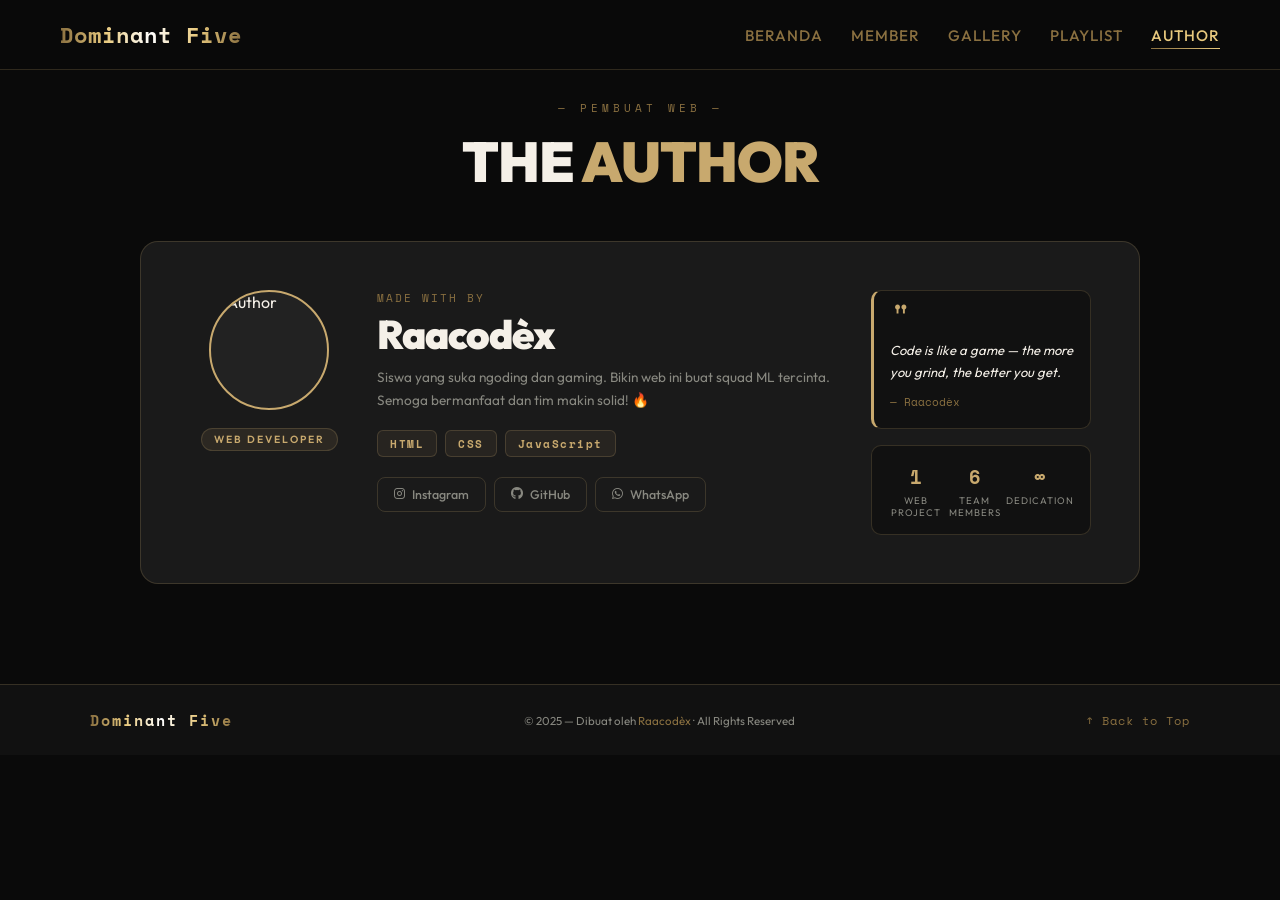
==== author.html @ 0fa59fce "Add files via upload" ====
<!DOCTYPE html>
<html lang="id">
<head>
  <meta charset="UTF-8">
  <meta name="viewport" content="width=device-width, initial-scale=1.0">
  <title>Dominant Five — Author</title>
  <link rel="stylesheet" href="style.css">
  <link rel="stylesheet" href="https://cdnjs.cloudflare.com/ajax/libs/font-awesome/6.5.0/css/all.min.css">
</head>
<body>

  <nav class="navbar">
    <div class="nav-logo"><span>Dominant Five</span></div>
    <ul class="nav-links">
      <li><a href="index.html">Beranda</a></li>
      <li><a href="member.html">Member</a></li>
      <li><a href="gallery.html">Gallery</a></li>
      <li><a href="playlist.html">Playlist</a></li>
      <li><a href="author.html" class="active">Author</a></li>
    </ul>
    <button class="hamburger" id="hamburger">☰</button>
  </nav>

  <div class="mobile-menu" id="mobileMenu">
    <ul>
      <li><a href="index.html" onclick="closeMenu()">Beranda</a></li>
      <li><a href="member.html" onclick="closeMenu()">Member</a></li>
      <li><a href="gallery.html" onclick="closeMenu()">Gallery</a></li>
      <li><a href="playlist.html" onclick="closeMenu()">Playlist</a></li>
      <li><a href="author.html" onclick="closeMenu()">Author</a></li>
    </ul>
  </div>

  <section class="author">
    <div class="section-header">
      <p class="section-tag">— Pembuat Web —</p>
      <h2 class="section-title">THE <span>AUTHOR</span></h2>
    </div>

    <div class="author-card">

      <!-- Kiri -->
      <div class="author-left">
        <div class="author-avatar">
          <img src="img/profile.png" alt="Author">
        </div>
        <div class="author-badge">Web Developer</div>
      </div>

      <!-- Tengah -->
      <div class="author-mid">
        <p class="author-tag">Made with by</p>
        <h2 class="author-name">Raacodèx</h2>
        <p class="author-bio">
          Siswa yang suka ngoding dan gaming.
          Bikin web ini buat squad ML tercinta.
          Semoga bermanfaat dan tim makin solid! 🔥
        </p>
        <div class="author-stack">
          <span>HTML</span>
          <span>CSS</span>
          <span>JavaScript</span>
        </div>
        <div class="author-socials">
          <a href="https://instagram.com/username" target="_blank" class="social-btn">
            <i class="fab fa-instagram"></i> Instagram
          </a>
          <a href="https://github.com/Raacodex" target="_blank" class="social-btn">
            <i class="fab fa-github"></i> GitHub
          </a>
          <a href="https://wa.me/628517426562" target="_blank" class="social-btn">
            <i class="fab fa-whatsapp"></i> WhatsApp
          </a>
        </div>
      </div>

      <!-- Kanan -->
      <div class="author-right">
        <div class="author-quote">
          <p class="quote-mark">"</p>
          <p class="quote-text">Code is like a game — the more you grind, the better you get.</p>
          <p class="quote-from">— Raacodèx</p>
        </div>
        <div class="author-stats">
          <div class="a-stat">
            <p class="a-stat-num">1</p>
            <p class="a-stat-label">Web Project</p>
          </div>
          <div class="a-stat">
            <p class="a-stat-num">6</p>
            <p class="a-stat-label">Team Members</p>
          </div>
          <div class="a-stat">
            <p class="a-stat-num">∞</p>
            <p class="a-stat-label">Dedication</p>
          </div>
        </div>
      </div>

    </div>
  </section>

  <footer class="footer">
    <div class="footer-inner">
      <p class="footer-logo"> <span>Dominant Five</span></p>
      <p class="footer-copy">© 2025 — Dibuat oleh <span>Raacodèx</span> · All Rights Reserved</p>
      <a href="#" class="footer-top">↑ Back to Top</a>
    </div>
  </footer>

  <script src="script.js"></script>
</body>
</html>
---- style.css ----
@import url('https://fonts.googleapis.com/css2?family=Outfit:wght@300;400;600;700;900&family=Space+Mono:wght@400;700&display=swap');
@import url('https://fonts.googleapis.com/css2?family=Inter:wght@400;500;600;700;800&display=swap');

/* ===== ROOT & RESET ===== */
:root {
  --bg-dark: #0a0a0a;
  --bg-surface: #111111;
  --bg-card: #1a1a1a;
  --gold: #c8a96e;
  --gold-light: #e8c97e;
  --gold-dim: #8a7040;
  --white: #f5f0e8;
  --gray: #888880;
  --border: rgba(200, 169, 110, 0.2);
}

* { margin: 0; padding: 0; box-sizing: border-box; }
html { scroll-behavior: smooth; }
body {
  background-color: var(--bg-dark);
  color: var(--white);
  font-family: 'Outfit', sans-serif;
  overflow-x: hidden;
}

/* ===== NAVBAR ===== */
.navbar {
  position: fixed;
  top: 0;
  width: 100%;
  z-index: 1000;
  padding: 16px 20px;
  display: flex;
  align-items: center;
  justify-content: space-between;
  background: rgba(10, 10, 10, 0.92);
  backdrop-filter: blur(12px);
  border-bottom: 1px solid var(--border);
  transition: background 0.3s;
}

.nav-logo {
  font-family: 'Space Mono', monospace;
  font-size: 1.4rem;
  letter-spacing: 1px;
  font-weight: 700;
  text-decoration: none;
  display: flex;
  align-items: center;
  gap: 8px;
  white-space: nowrap;
  flex-shrink: 0;
  background: linear-gradient(90deg, #8a7040, #e8c97e, #ffffff, #e8c97e, #8a7040);
  -webkit-background-clip: text;
  -webkit-text-fill-color: transparent;
  background-clip: text;
}

.nav-logo-img {
  width: 26px;
  height: 26px;
  border-radius: 50%;
  object-fit: cover;
  border: 1px solid var(--border);
  flex-shrink: 0;
  -webkit-text-fill-color: unset;
}

.nav-links {
  list-style: none;
  display: none;
  gap: 28px;
}

.nav-links a {
  text-decoration: none;
  font-size: 0.95rem;
  font-weight: 500;
  letter-spacing: 1px;
  text-transform: uppercase;
  color: var(--gold-dim);
  position: relative;
  transition: color 0.3s;
  white-space: nowrap;
}

.nav-links a::after {
  content: '';
  position: absolute;
  bottom: -4px;
  left: 0;
  width: 0%;
  height: 1px;
  background: linear-gradient(90deg, var(--gold-dim), var(--gold-light));
  transition: width 0.3s ease;
}

.nav-links a:hover,
.nav-links a.active {
  color: var(--gold-light);
}

.nav-links a:hover::after,
.nav-links a.active::after {
  width: 100%;
}

.hamburger {
  display: block;
  background: none;
  border: 1px solid var(--border);
  color: var(--gold);
  font-size: 1.2rem;
  padding: 6px 11px;
  cursor: pointer;
  border-radius: 6px;
}

/* ===== MOBILE MENU ===== */
.mobile-menu {
  display: none;
  position: fixed;
  top: 59px;
  left: 0;
  width: 100%;
  background: #111111f5;
  backdrop-filter: blur(16px);
  z-index: 999;
  border-bottom: 1px solid var(--border);
  padding: 20px 0;
}

.mobile-menu.active { display: block; }

.mobile-menu ul {
  list-style: none;
  display: flex;
  flex-direction: column;
  align-items: center;
  gap: 20px;
}

.mobile-menu ul a {
  color: var(--gray);
  text-decoration: none;
  font-size: 0.95rem;
  letter-spacing: 2px;
  text-transform: uppercase;
  transition: color 0.3s;
}

.mobile-menu ul a:hover { color: var(--gold); }

/* ===== HERO ===== */
.hero {
  min-height: 100vh;
  display: flex;
  align-items: center;
  justify-content: center;
  position: relative;
  padding: 110px 20px 60px;
  overflow: hidden;
}

.hero-bg-text {
  position: absolute;
  font-family: 'Space Mono', monospace;
  font-size: clamp(48px, 12vw, 180px);
  font-weight: 700;
  color: rgba(200, 169, 110, 0.05);
  letter-spacing: 6px;
  top: 50%;
  left: 50%;
  transform: translate(-50%, -50%);
  white-space: nowrap;
  pointer-events: none;
  user-select: none;
  width: 100%;
  text-align: center;
  overflow: hidden;
}

.hero::before {
  content: '';
  position: absolute;
  width: 400px;
  height: 400px;
  background: radial-gradient(circle, rgba(200, 169, 110, 0.07) 0%, transparent 70%);
  top: 50%;
  left: 50%;
  transform: translate(-50%, -50%);
  pointer-events: none;
}

.hero-content {
  text-align: center;
  z-index: 1;
  animation: fadeUp 0.9s ease both;
  width: 100%;
  max-width: 600px;
  margin: 0 auto;
}

.hero-logo {
  width: 110px;
  height: 110px;
  border-radius: 50%;
  border: 2px solid var(--gold);
  overflow: hidden;
  margin: 0 auto 22px;
  background: #111;
  box-shadow:
    0 0 20px rgba(200, 169, 110, 0.3),
    0 0 40px rgba(200, 169, 110, 0.15),
    0 0 80px rgba(200, 169, 110, 0.05);
  animation: fadeUp 0.7s ease both, glowPulse 3s ease-in-out infinite;
}

.hero-logo img {
  width: 100%;
  height: 100%;
  object-fit: cover;
}

.hero-subtitle {
  font-family: 'Space Mono', monospace;
  font-size: 0.65rem;
  letter-spacing: 3px;
  color: var(--gold);
  text-transform: uppercase;
  margin-bottom: 16px;
}

.hero-title {
  font-size: clamp(34px, 9vw, 110px);
  font-weight: 900;
  line-height: 1;
  letter-spacing: -1px;
  color: var(--white);
  margin-bottom: 18px;
}

.hero-title span { color: var(--gold); }

.hero-desc {
  font-size: 0.95rem;
  color: var(--gray);
  font-weight: 300;
  letter-spacing: 0.5px;
  margin-bottom: 36px;
  line-height: 1.6;
}

.hero-buttons {
  display: flex;
  flex-direction: column;
  gap: 12px;
  align-items: center;
}

.btn-primary {
  background: var(--gold);
  color: #0a0a0a;
  padding: 13px 32px;
  border-radius: 50px;
  text-decoration: none;
  font-weight: 700;
  font-size: 0.85rem;
  letter-spacing: 1.5px;
  text-transform: uppercase;
  transition: background 0.3s, transform 0.2s;
  width: 230px;
  text-align: center;
  display: block;
}

.btn-primary:hover {
  background: var(--gold-light);
  transform: translateY(-2px);
}

.btn-outline {
  border: 1px solid var(--border);
  color: var(--gold);
  padding: 13px 32px;
  border-radius: 50px;
  text-decoration: none;
  font-weight: 600;
  font-size: 0.85rem;
  letter-spacing: 1.5px;
  text-transform: uppercase;
  transition: border-color 0.3s, transform 0.2s;
  width: 230px;
  text-align: center;
  display: block;
}

.btn-outline:hover {
  border-color: var(--gold);
  transform: translateY(-2px);
}

.hero-badge {
  position: absolute;
  bottom: 28px;
  right: 20px;
  animation: fadeUp 1.2s ease both;
}

.badge-ring {
  width: 68px;
  height: 68px;
  border-radius: 50%;
  border: 1px solid var(--border);
  display: flex;
  align-items: center;
  justify-content: center;
  font-family: 'Space Mono', monospace;
  font-size: 0.58rem;
  color: var(--gold-dim);
  letter-spacing: 1px;
  text-align: center;
}

/* ===== STATS BAR ===== */
.stats-bar {
  background: var(--bg-surface);
  border-top: 1px solid var(--border);
  border-bottom: 1px solid var(--border);
  padding: 32px 20px;
}

.stats-header {
  text-align: center;
  margin-bottom: 28px;
}

.stats-title {
  font-family: 'Space Mono', monospace;
  font-size: 0.68rem;
  letter-spacing: 4px;
  color: var(--gold-dim);
  text-transform: uppercase;
  margin-bottom: 6px;
}

.stats-sub {
  font-size: 0.78rem;
  color: var(--gray);
  letter-spacing: 0.5px;
}

.stats-wrap {
  max-width: 1100px;
  margin: 0 auto;
  display: flex;
  align-items: center;
  justify-content: center;
  flex-wrap: wrap;
  gap: 24px;
}

.stat-item {
  text-align: center;
  min-width: 90px;
}

.stat-big {
  font-family: 'Space Mono', monospace;
  font-size: clamp(20px, 5vw, 38px);
  font-weight: 700;
  color: var(--gold);
  line-height: 1;
  margin-bottom: 8px;
}

.stat-desc {
  font-size: 0.68rem;
  letter-spacing: 2px;
  text-transform: uppercase;
  color: var(--gray);
}

.stat-divider {
  width: 1px;
  height: 40px;
  background: var(--border);
  flex-shrink: 0;
  display: none;
}

/* ===== QUICK NAV ===== */
.quicknav {
  padding: 56px 20px;
  background: var(--bg-dark);
}

.quicknav-grid {
  display: grid;
  grid-template-columns: repeat(2, 1fr);
  gap: 14px;
  max-width: 1100px;
  margin: 0 auto;
}

.qcard {
  background: var(--bg-card);
  border: 1px solid var(--border);
  border-radius: 14px;
  padding: 22px 18px;
  text-decoration: none;
  display: flex;
  flex-direction: column;
  gap: 8px;
  transition: transform 0.3s, border-color 0.3s;
}

.qcard:hover {
  transform: translateY(-4px);
  border-color: var(--gold-dim);
}

.qcard-icon {
  font-size: 1.5rem;
  color: var(--gold);
  margin-bottom: 2px;
}

.qcard h3 {
  font-size: 0.95rem;
  font-weight: 700;
  color: var(--white);
}

.qcard p {
  font-size: 0.75rem;
  color: var(--gray);
  line-height: 1.5;
}

.qcard-arrow {
  font-size: 1rem;
  color: var(--gold);
  margin-top: 6px;
  transition: transform 0.3s;
}

.qcard:hover .qcard-arrow { transform: translateX(4px); }

/* ===== SECTION GLOBAL ===== */
section { padding: 80px 20px; }

.section-header {
  text-align: center;
  margin-bottom: 44px;
}

.section-tag {
  font-family: 'Space Mono', monospace;
  font-size: 0.68rem;
  letter-spacing: 4px;
  color: var(--gold-dim);
  text-transform: uppercase;
  margin-bottom: 10px;
}

.section-title {
  font-size: clamp(26px, 6vw, 56px);
  font-weight: 900;
  letter-spacing: -1px;
  color: var(--white);
}

.section-title span { color: var(--gold); }

/* ===== MEMBER ===== */
.member {
  background: var(--bg-surface);
  border-top: 1px solid var(--border);
  padding-top: 100px;
}

.member-grid {
  display: grid;
  grid-template-columns: 1fr 1fr;
  gap: 16px;
  max-width: 1200px;
  margin: 0 auto;
}

.member-card {
  background: var(--bg-card);
  border: 1px solid var(--border);
  border-radius: 14px;
  overflow: hidden;
  transition: transform 0.3s, border-color 0.3s;
}

.member-card:hover {
  transform: translateY(-5px);
  border-color: var(--gold-dim);
}

.card-top {
  background: linear-gradient(135deg, #1a1a1a, #111);
  padding: 24px 16px 18px;
  text-align: center;
  border-bottom: 1px solid var(--border);
}

.member-avatar {
  width: 75px;
  height: 75px;
  border-radius: 50%;
  border: 2px solid var(--gold);
  overflow: hidden;
  margin: 0 auto 10px;
  background: #222;
}

.member-avatar img {
  width: 100%;
  height: 100%;
  object-fit: cover;
}

.member-role-badge {
  display: inline-block;
  background: rgba(200, 169, 110, 0.12);
  border: 1px solid var(--border);
  color: var(--gold);
  font-size: 0.6rem;
  font-weight: 600;
  letter-spacing: 1.5px;
  text-transform: uppercase;
  padding: 3px 10px;
  border-radius: 20px;
}

.card-body { padding: 16px; }

.member-name {
  font-size: 1rem;
  font-weight: 700;
  color: var(--white);
  margin-bottom: 4px;
}

.member-ign {
  font-size: 0.72rem;
  color: var(--gray);
  margin-bottom: 10px;
}

.member-ign span {
  color: var(--gold-dim);
  font-family: 'Space Mono', monospace;
}

.member-heroes {
  display: flex;
  flex-wrap: wrap;
  gap: 5px;
  margin-bottom: 14px;
}

.member-heroes span {
  background: rgba(255,255,255,0.04);
  border: 1px solid rgba(255,255,255,0.08);
  color: var(--gray);
  font-size: 0.65rem;
  padding: 2px 8px;
  border-radius: 4px;
}

.member-stats {
  display: flex;
  justify-content: space-between;
  padding-top: 12px;
  border-top: 1px solid var(--border);
}

.member-stats > div { text-align: center; }

.stat-num {
  font-family: 'Space Mono', monospace;
  font-size: 0.85rem;
  font-weight: 700;
  color: var(--gold);
}

.stat-label {
  font-size: 0.6rem;
  color: var(--gray);
  text-transform: uppercase;
  letter-spacing: 0.5px;
  margin-top: 2px;
}

/* ===== GALLERY ===== */
.gallery {
  background: var(--bg-dark);
  padding-top: 100px;
}

.gallery-tabs {
  display: flex;
  justify-content: center;
  gap: 8px;
  margin-bottom: 36px;
  flex-wrap: wrap;
}

.tab-btn {
  background: transparent;
  border: 1px solid var(--border);
  color: var(--gray);
  padding: 8px 20px;
  border-radius: 30px;
  font-family: 'Outfit', sans-serif;
  font-size: 0.78rem;
  font-weight: 600;
  letter-spacing: 1px;
  text-transform: uppercase;
  cursor: pointer;
  transition: all 0.3s;
}

.tab-btn:hover {
  border-color: var(--gold-dim);
  color: var(--gold);
}

.tab-btn.active {
  background: var(--gold);
  border-color: var(--gold);
  color: #0a0a0a;
}

.gallery-grid {
  display: grid;
  grid-template-columns: 1fr 1fr;
  gap: 14px;
  max-width: 1200px;
  margin: 0 auto;
}

.gallery-item {
  border-radius: 10px;
  overflow: hidden;
  border: 1px solid var(--border);
  background: var(--bg-card);
  transition: transform 0.3s, border-color 0.3s;
  position: relative;
}

.gallery-item:hover {
  transform: translateY(-3px);
  border-color: var(--gold-dim);
}

.gallery-item.hidden { display: none; }

.gallery-item.photo img {
  width: 100%;
  height: 160px;
  object-fit: cover;
  display: block;
  transition: transform 0.4s;
}

.gallery-item.photo:hover img { transform: scale(1.04); }

.gallery-overlay {
  position: absolute;
  bottom: 0;
  left: 0;
  right: 0;
  padding: 10px 12px;
  background: linear-gradient(to top, rgba(0,0,0,0.85), transparent);
  display: flex;
  align-items: center;
  justify-content: space-between;
}

.gallery-overlay p {
  font-size: 0.75rem;
  color: var(--white);
  font-weight: 500;
}

.gallery-type {
  font-size: 0.62rem;
  background: rgba(200,169,110,0.15);
  border: 1px solid var(--border);
  color: var(--gold);
  padding: 2px 8px;
  border-radius: 20px;
}

.video-wrap {
  width: 100%;
  aspect-ratio: 16/9;
  background: #000;
}

.video-wrap video {
  width: 100%;
  height: 100%;
  display: block;
  object-fit: cover;
}

.video-label {
  padding: 10px 12px;
  display: flex;
  align-items: center;
  justify-content: space-between;
  border-top: 1px solid var(--border);
}

.video-label p {
  font-size: 0.78rem;
  color: var(--white);
  font-weight: 500;
}

/* ===== PLAYLIST ===== */
.playlist {
  background: var(--bg-surface);
  padding-top: 100px;
}

.playlist-tabs {
  display: flex;
  justify-content: center;
  flex-wrap: wrap;
  gap: 8px;
  margin-bottom: 36px;
}

.pl-tab {
  background: transparent;
  border: 1px solid var(--border);
  color: var(--gray);
  padding: 8px 16px;
  border-radius: 30px;
  font-family: 'Outfit', sans-serif;
  font-size: 0.75rem;
  font-weight: 600;
  letter-spacing: 1px;
  cursor: pointer;
  transition: all 0.3s;
}

.pl-tab:hover {
  border-color: var(--gold-dim);
  color: var(--gold);
}

.pl-tab.active {
  background: var(--gold);
  border-color: var(--gold);
  color: #0a0a0a;
}

.playlist-panel {
  display: none;
  max-width: 600px;
  margin: 0 auto;
  animation: fadeUp 0.4s ease both;
}

.playlist-panel.active { display: block; }

.pl-profile {
  display: flex;
  align-items: center;
  gap: 14px;
  margin-bottom: 24px;
  padding-bottom: 20px;
  border-bottom: 1px solid var(--border);
}

.pl-avatar {
  width: 52px;
  height: 52px;
  border-radius: 50%;
  border: 2px solid var(--gold);
  overflow: hidden;
  flex-shrink: 0;
  background: #222;
}

.pl-avatar img {
  width: 100%;
  height: 100%;
  object-fit: cover;
}

.pl-name {
  font-size: 1rem;
  font-weight: 700;
  color: var(--white);
  margin-bottom: 3px;
}

.pl-role {
  font-size: 0.68rem;
  color: var(--gold-dim);
  letter-spacing: 2px;
  text-transform: uppercase;
  font-family: 'Space Mono', monospace;
}

.pl-tracks {
  display: flex;
  flex-direction: column;
  gap: 4px;
}

.pl-track {
  display: flex;
  align-items: center;
  gap: 12px;
  padding: 13px 14px;
  border-radius: 8px;
  border: 1px solid transparent;
  transition: all 0.3s;
}

.pl-track:hover {
  background: var(--bg-card);
  border-color: var(--border);
}

.track-num {
  font-family: 'Space Mono', monospace;
  font-size: 0.7rem;
  color: var(--gold-dim);
  width: 20px;
  flex-shrink: 0;
}

.track-info { flex: 1; }

.track-title {
  font-size: 0.88rem;
  font-weight: 600;
  color: var(--white);
  margin-bottom: 2px;
}

.track-artist {
  font-size: 0.72rem;
  color: var(--gray);
}

.track-link {
  color: var(--gold-dim);
  font-size: 1.1rem;
  transition: color 0.3s, transform 0.2s;
  display: flex;
  align-items: center;
}

.track-link:hover {
  color: #1db954;
  transform: scale(1.2);
}

/* ===== AUTHOR ===== */
.author {
  background: var(--bg-dark);
  padding-top: 100px;
}

.author-card {
  max-width: 1000px;
  margin: 0 auto;
  display: grid;
  grid-template-columns: 1fr;
  gap: 28px;
  background: var(--bg-card);
  border: 1px solid var(--border);
  border-radius: 18px;
  padding: 28px 20px;
}

.author-left {
  display: flex;
  flex-direction: row;
  align-items: center;
  gap: 18px;
}

.author-avatar {
  width: 90px;
  height: 90px;
  border-radius: 50%;
  border: 2px solid var(--gold);
  overflow: hidden;
  background: #222;
  flex-shrink: 0;
}

.author-avatar img {
  width: 100%;
  height: 100%;
  object-fit: cover;
}

.author-badge {
  background: rgba(200, 169, 110, 0.1);
  border: 1px solid var(--border);
  color: var(--gold);
  font-size: 0.65rem;
  letter-spacing: 2px;
  text-transform: uppercase;
  padding: 4px 12px;
  border-radius: 20px;
  font-weight: 600;
}

.author-tag {
  font-size: 0.68rem;
  letter-spacing: 2px;
  color: var(--gold-dim);
  text-transform: uppercase;
  font-family: 'Space Mono', monospace;
  margin-bottom: 8px;
}

.author-name {
  font-size: clamp(24px, 6vw, 40px);
  font-weight: 900;
  color: var(--white);
  letter-spacing: -1px;
  margin-bottom: 12px;
  line-height: 1;
}

.author-bio {
  font-size: 0.85rem;
  color: var(--gray);
  line-height: 1.7;
  margin-bottom: 18px;
}

.author-stack {
  display: flex;
  flex-wrap: wrap;
  gap: 8px;
  margin-bottom: 20px;
}

.author-stack span {
  background: rgba(200, 169, 110, 0.08);
  border: 1px solid var(--border);
  color: var(--gold);
  font-size: 0.7rem;
  font-weight: 600;
  letter-spacing: 1.5px;
  padding: 4px 12px;
  border-radius: 6px;
  font-family: 'Space Mono', monospace;
}

.author-socials {
  display: flex;
  flex-wrap: wrap;
  gap: 8px;
}

.social-btn {
  display: flex;
  align-items: center;
  gap: 7px;
  padding: 9px 16px;
  border-radius: 8px;
  border: 1px solid var(--border);
  color: var(--gray);
  text-decoration: none;
  font-size: 0.78rem;
  font-weight: 500;
  transition: all 0.3s;
}

.social-btn:hover {
  border-color: var(--gold-dim);
  color: var(--gold);
  background: rgba(200, 169, 110, 0.06);
}

.author-right {
  display: flex;
  flex-direction: column;
  gap: 16px;
}

.author-quote {
  background: var(--bg-surface);
  border: 1px solid var(--border);
  border-left: 3px solid var(--gold);
  border-radius: 10px;
  padding: 18px 16px;
}

.quote-mark {
  font-size: 2.2rem;
  color: var(--gold);
  line-height: 0.5;
  margin-bottom: 12px;
  font-family: 'Space Mono', monospace;
}

.quote-text {
  font-size: 0.82rem;
  color: var(--white);
  line-height: 1.7;
  font-style: italic;
  margin-bottom: 10px;
}

.quote-from {
  font-size: 0.7rem;
  color: var(--gold-dim);
  font-family: 'Space Mono', monospace;
}

.author-stats {
  display: flex;
  justify-content: space-between;
  padding: 16px;
  background: var(--bg-surface);
  border: 1px solid var(--border);
  border-radius: 10px;
}

.a-stat { text-align: center; }

.a-stat-num {
  font-family: 'Space Mono', monospace;
  font-size: 1.2rem;
  font-weight: 700;
  color: var(--gold);
}

.a-stat-label {
  font-size: 0.6rem;
  color: var(--gray);
  text-transform: uppercase;
  letter-spacing: 1px;
  margin-top: 3px;
}

/* ===== FOOTER ===== */
.footer {
  background: var(--bg-surface);
  border-top: 1px solid var(--border);
  padding: 24px 20px;
}

.footer-inner {
  max-width: 1100px;
  margin: 0 auto;
  display: flex;
  flex-direction: column;
  align-items: center;
  text-align: center;
  gap: 10px;
}

.footer-logo {
  font-family: 'Space Mono', monospace;
  font-size: 0.95rem;
  font-weight: 700;
  letter-spacing: 2px;
  background: linear-gradient(90deg, #8a7040, #e8c97e, #ffffff, #e8c97e, #8a7040);
  -webkit-background-clip: text;
  -webkit-text-fill-color: transparent;
  background-clip: text;
}

.footer-copy {
  font-size: 0.72rem;
  color: var(--gray);
}

.footer-copy span { color: var(--gold-dim); }

.footer-top {
  font-size: 0.72rem;
  color: var(--gold-dim);
  text-decoration: none;
  font-family: 'Space Mono', monospace;
  letter-spacing: 1px;
  transition: color 0.3s;
}

.footer-top:hover { color: var(--gold); }

/* ===== ANIMATIONS ===== */
@keyframes fadeUp {
  from { opacity: 0; transform: translateY(30px); }
  to { opacity: 1; transform: translateY(0); }
}

@keyframes glowPulse {
  0%, 100% {
    box-shadow:
      0 0 20px rgba(200, 169, 110, 0.3),
      0 0 40px rgba(200, 169, 110, 0.15),
      0 0 80px rgba(200, 169, 110, 0.05);
  }
  50% {
    box-shadow:
      0 0 30px rgba(200, 169, 110, 0.5),
      0 0 60px rgba(200, 169, 110, 0.25),
      0 0 100px rgba(200, 169, 110, 0.1);
  }
}

/* ===== DESKTOP ===== */
@media (min-width: 900px) {
  .navbar { padding: 18px 60px; }
  .nav-links { display: flex; }
  .hamburger { display: none; }
  .hero { padding: 120px 60px 60px; }
  .hero-logo { width: 130px; height: 130px; }
  .stats-bar { padding: 40px 60px; }
  .stat-divider { display: block; }
  .quicknav { padding: 80px 60px; }
  .quicknav-grid { grid-template-columns: repeat(4, 1fr); }
  section { padding: 100px 60px; }
  .member-grid { grid-template-columns: repeat(3, 1fr); }
  .gallery-grid { grid-template-columns: repeat(3, 1fr); }
  .gallery-item.photo img { height: 220px; }
  .hero-buttons { flex-direction: row; }
  .btn-primary, .btn-outline { width: auto; }
  .footer-inner { flex-direction: row; justify-content: space-between; text-align: left; }
  .author-card { grid-template-columns: 160px 1fr 220px; padding: 48px; }
  .author-left { flex-direction: column; align-items: center; }
  .author-avatar { width: 120px; height: 120px; }
}

/* ===== MEMBER SLIDER ===== */
.member-slider {
  max-width: 320px;
  margin: 0 auto;
  position: relative;
}

.member-track {
  position: relative;
  width: 100%;
}

.member-track .member-card {
  display: none;
  animation: fadeUp 0.35s ease both;
}

.member-track .member-card.active {
  display: block;
}

/* ===== CARD UKURAN PROPORSIONAL ===== */
.member-slider .member-card {
  min-height: unset;
  border-radius: 16px;
}

/* Card Top - foto & badge */
.member-slider .card-top {
  padding: 28px 20px 20px;
}

.member-slider .member-avatar {
  width: 88px;
  height: 88px;
  margin-bottom: 12px;
}

.member-slider .member-role-badge {
  font-size: 0.68rem;
  padding: 4px 14px;
  letter-spacing: 2px;
}

/* Card Body - info */
.member-slider .card-body {
  padding: 18px 20px 22px;
}

/* Nama */
.member-slider .member-name {
  font-family: 'Inter', sans-serif;
  font-size: 1.18rem;
  font-weight: 800;
  letter-spacing: -0.3px;
  margin-bottom: 4px;
}

/* IGN */
.member-slider .member-ign {
  font-size: 0.8rem;
  margin-bottom: 14px;
}

/* Hero boxes - agak lebih besar & keliatan */
.member-slider .member-heroes {
  display: flex;
  flex-wrap: wrap;
  gap: 6px;
  margin-bottom: 16px;
}

.member-slider .member-heroes span {
  font-family: 'Inter', sans-serif;
  font-size: 0.75rem;
  font-weight: 500;
  letter-spacing: 0px;
  padding: 5px 13px;
  border-radius: 6px;
  background: rgba(200, 169, 110, 0.07);
  border: 1px solid rgba(200, 169, 110, 0.18);
  color: var(--white);
}

/* Stats WR/KDA/Rank - kompak & proporsional */
.member-slider .member-stats {
  padding-top: 14px;
  border-top: 1px solid var(--border);
  display: flex;
  justify-content: space-between;
}

.member-slider .stat-num {
  font-family: 'Inter', sans-serif;
  font-size: 1.05rem;
  font-weight: 700;
  color: var(--gold);
  margin-bottom: 2px;
}

.member-slider .stat-label {
  font-family: 'Inter', sans-serif;
  font-size: 0.62rem;
  font-weight: 500;
  letter-spacing: 1px;
  color: var(--gray);
  text-transform: uppercase;
}

/* ===== SLIDER NAV ===== */
.slider-nav {
  display: flex;
  align-items: center;
  justify-content: center;
  gap: 14px;
  margin-top: 20px;
}

.slider-btn {
  background: transparent;
  border: 1px solid var(--border);
  color: var(--gold);
  width: 38px;
  height: 38px;
  border-radius: 50%;
  font-size: 0.95rem;
  cursor: pointer;
  transition: all 0.3s;
  display: flex;
  align-items: center;
  justify-content: center;
}

.slider-btn:hover {
  background: rgba(200, 169, 110, 0.12);
  border-color: var(--gold);
}

/* Dots */
.slider-dots {
  display: flex;
  gap: 7px;
  align-items: center;
}

.dot {
  width: 7px;
  height: 7px;
  border-radius: 50%;
  background: transparent;
  cursor: pointer;
  transition: all 0.3s;
  border: 1px solid var(--gold-dim);
}

.dot.active {
  background: var(--gold);
  width: 20px;
  border-radius: 4px;
  border-color: var(--gold);
}

/* Counter */
.slider-counter {
  text-align: center;
  margin-top: 10px;
  font-family: 'Space Mono', monospace;
  font-size: 0.68rem;
  color: var(--gold-dim);
  letter-spacing: 2px;
}

/* ===== SCROLL REVEAL ===== */
/* Tambahin class "reveal" ke elemen HTML yang mau dianimasiin */
.reveal {
  opacity: 0;
  transform: translateY(28px);
  transition: opacity 0.6s ease, transform 0.6s ease;
}

.reveal.visible {
  opacity: 1;
  transform: translateY(0);
}

/* Varian dari bawah (default) */
.reveal-up {
  opacity: 0;
  transform: translateY(40px);
  transition: opacity 0.6s ease, transform 0.6s ease;
}

.reveal-up.visible {
  opacity: 1;
  transform: translateY(0);
}

/* Varian dari kiri */
.reveal-left {
  opacity: 0;
  transform: translateX(-40px);
  transition: opacity 0.6s ease, transform 0.6s ease;
}

.reveal-left.visible {
  opacity: 1;
  transform: translateX(0);
}

/* Varian dari kanan */
.reveal-right {
  opacity: 0;
  transform: translateX(40px);
  transition: opacity 0.6s ease, transform 0.6s ease;
}

.reveal-right.visible {
  opacity: 1;
  transform: translateX(0);
}

/* Varian scale/zoom */
.reveal-scale {
  opacity: 0;
  transform: scale(0.92);
  transition: opacity 0.5s ease, transform 0.5s ease;
}

.reveal-scale.visible {
  opacity: 1;
  transform: scale(1);
}

/* ===== STAGGER (animasi berurutan) ===== */
/* Wrap parent pakai class "stagger-wrap" */
/* Tiap anak pakai class "stagger-item" */
.stagger-item {
  opacity: 0;
  transform: translateY(24px);
  transition: opacity 0.5s ease, transform 0.5s ease;
}

.stagger-item.visible {
  opacity: 1;
  transform: translateY(0);
}
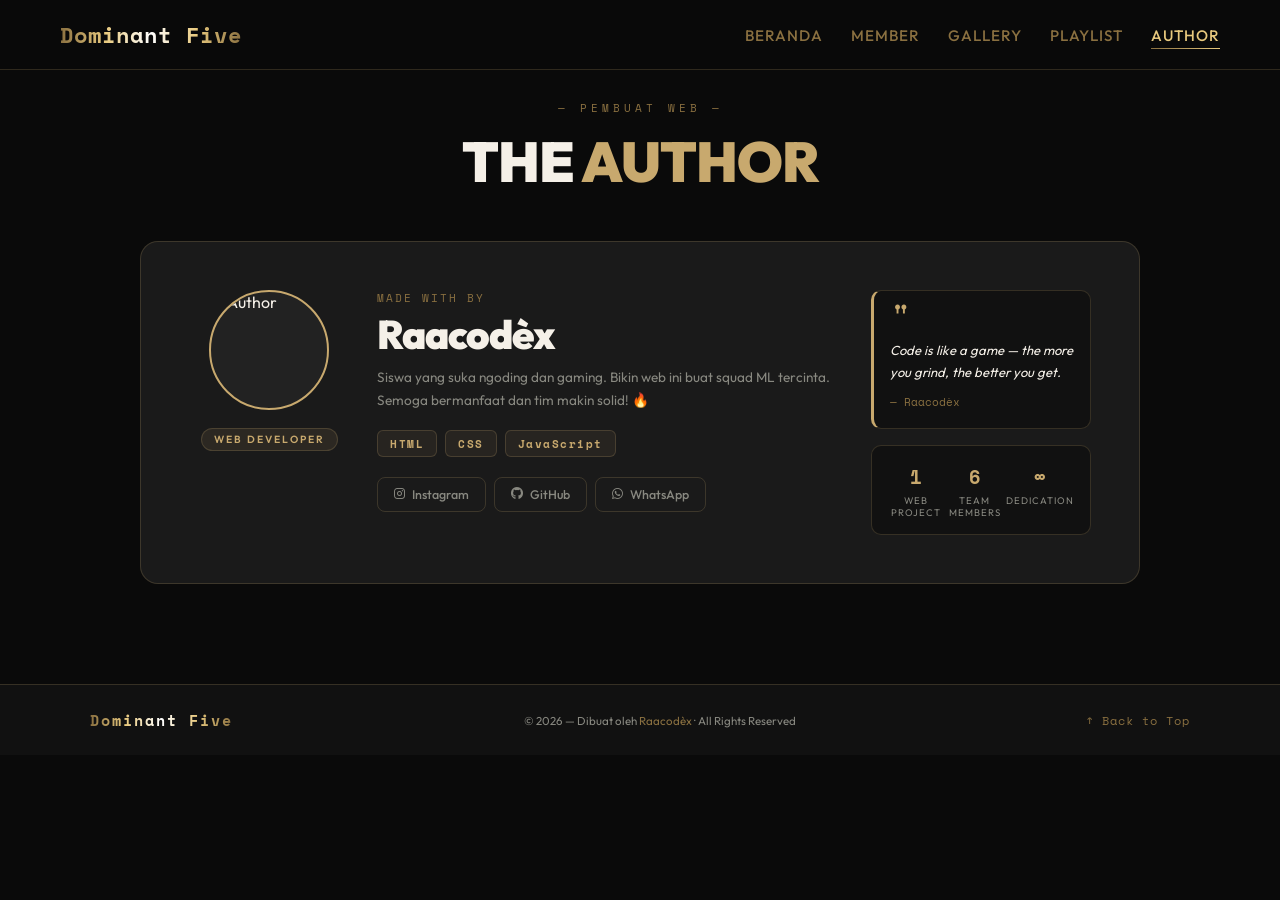
==== commit a992e795: "Add files via upload" ====
--- a/author.html
+++ b/author.html
@@ -65,10 +65,10 @@
           <a href="https://instagram.com/username" target="_blank" class="social-btn">
             <i class="fab fa-instagram"></i> Instagram
           </a>
-          <a href="https://github.com/Raacodex" target="_blank" class="social-btn">
+          <a href="https://github.com/RaacodexDev" target="_blank" class="social-btn">
             <i class="fab fa-github"></i> GitHub
           </a>
-          <a href="https://wa.me/628517426562" target="_blank" class="social-btn">
+          <a href="https://wa.me/6285817426562" target="_blank" class="social-btn">
             <i class="fab fa-whatsapp"></i> WhatsApp
           </a>
         </div>
@@ -103,7 +103,7 @@
   <footer class="footer">
     <div class="footer-inner">
       <p class="footer-logo"> <span>Dominant Five</span></p>
-      <p class="footer-copy">© 2025 — Dibuat oleh <span>Raacodèx</span> · All Rights Reserved</p>
+      <p class="footer-copy">© 2026 — Dibuat oleh <span>Raacodèx</span> · All Rights Reserved</p>
       <a href="#" class="footer-top">↑ Back to Top</a>
     </div>
   </footer>
--- a/style.css
+++ b/style.css
@@ -724,6 +724,9 @@
   color: var(--white);
   font-weight: 500;
 }
+.gallery-item.video {
+  grid-column: 1 / -1;
+}
 
 /* ===== PLAYLIST ===== */
 .playlist {
@@ -783,8 +786,8 @@
 }
 
 .pl-avatar {
-  width: 52px;
-  height: 52px;
+  width: 72px;
+  height: 72px;
   border-radius: 50%;
   border: 2px solid var(--gold);
   overflow: hidden;
@@ -806,7 +809,7 @@
 }
 
 .pl-role {
-  font-size: 0.68rem;
+  font-size: 0.82rem;
   color: var(--gold-dim);
   letter-spacing: 2px;
   text-transform: uppercase;
@@ -836,7 +839,7 @@
 
 .track-num {
   font-family: 'Space Mono', monospace;
-  font-size: 0.7rem;
+  font-size: 0.8rem;
   color: var(--gold-dim);
   width: 20px;
   flex-shrink: 0;
@@ -845,20 +848,20 @@
 .track-info { flex: 1; }
 
 .track-title {
-  font-size: 0.88rem;
+  font-size: 1rem;
   font-weight: 600;
   color: var(--white);
   margin-bottom: 2px;
 }
 
 .track-artist {
-  font-size: 0.72rem;
+  font-size: 0.82rem;
   color: var(--gray);
 }
 
 .track-link {
   color: var(--gold-dim);
-  font-size: 1.1rem;
+  font-size: 1.4rem;
   transition: color 0.3s, transform 0.2s;
   display: flex;
   align-items: center;
@@ -1390,3 +1393,124 @@
   opacity: 1;
   transform: translateY(0);
 }
+
+/* ===== LIGHTBOX ===== */
+.lightbox {
+  display: none;
+  position: fixed;
+  inset: 0;
+  background: rgba(0, 0, 0, 0.93);
+  z-index: 9999;
+  align-items: center;
+  justify-content: center;
+  padding: 20px;
+}
+
+.lightbox.active {
+  display: flex;
+  animation: fadeIn 0.25s ease;
+}
+
+@keyframes fadeIn {
+  from { opacity: 0; }
+  to { opacity: 1; }
+}
+
+@keyframes zoomIn {
+  from { opacity: 0; transform: scale(0.92); }
+  to { opacity: 1; transform: scale(1); }
+}
+
+.lightbox-content {
+  display: flex;
+  flex-direction: column;
+  align-items: center;
+  gap: 14px;
+  max-width: 90vw;
+}
+
+.lightbox-img {
+  max-width: 100%;
+  max-height: 80vh;
+  border-radius: 10px;
+  border: 1px solid rgba(200, 169, 110, 0.25);
+  object-fit: contain;
+  animation: zoomIn 0.25s ease;
+}
+
+.lightbox-caption {
+  font-family: 'Space Mono', monospace;
+  font-size: 0.72rem;
+  color: var(--gold-dim);
+  letter-spacing: 2px;
+  text-transform: uppercase;
+  text-align: center;
+}
+
+/* Tombol close */
+.lightbox-close {
+  position: absolute;
+  top: 16px;
+  right: 16px;
+  background: rgba(200, 169, 110, 0.08);
+  border: 1px solid rgba(200, 169, 110, 0.25);
+  color: var(--gold);
+  font-size: 1.2rem;
+  width: 40px;
+  height: 40px;
+  border-radius: 50%;
+  cursor: pointer;
+  display: flex;
+  align-items: center;
+  justify-content: center;
+  transition: all 0.3s;
+  z-index: 10000;
+}
+
+.lightbox-close:hover {
+  background: rgba(200, 169, 110, 0.2);
+  border-color: var(--gold);
+}
+
+/* Tombol prev & next */
+.lightbox-prev,
+.lightbox-next {
+  position: fixed;
+  bottom: 80px;
+  top: unset;
+  left: unset;
+  right: unset;
+  transform: none;
+  background: rgba(200, 169, 110, 0.08);
+  border: 1px solid rgba(200, 169, 110, 0.25);
+  color: var(--gold);
+  font-size: 1.3rem;
+  width: 50px;
+  height: 50px;
+  border-radius: 50%;
+  cursor: pointer;
+  display: flex;
+  align-items: center;
+  justify-content: center;
+  transition: all 0.3s;
+  z-index: 10000;
+}
+
+.lightbox-prev {
+  left: calc(50% - 70px);
+}
+
+.lightbox-next {
+  left: calc(50% + 40px);
+}
+
+.lightbox-prev:hover,
+.lightbox-next:hover {
+  background: rgba(200, 169, 110, 0.2);
+  border-color: var(--gold);
+}
+
+/* Cursor foto jadi pointer */
+.lightbox-trigger {
+  cursor: zoom-in;
+}
